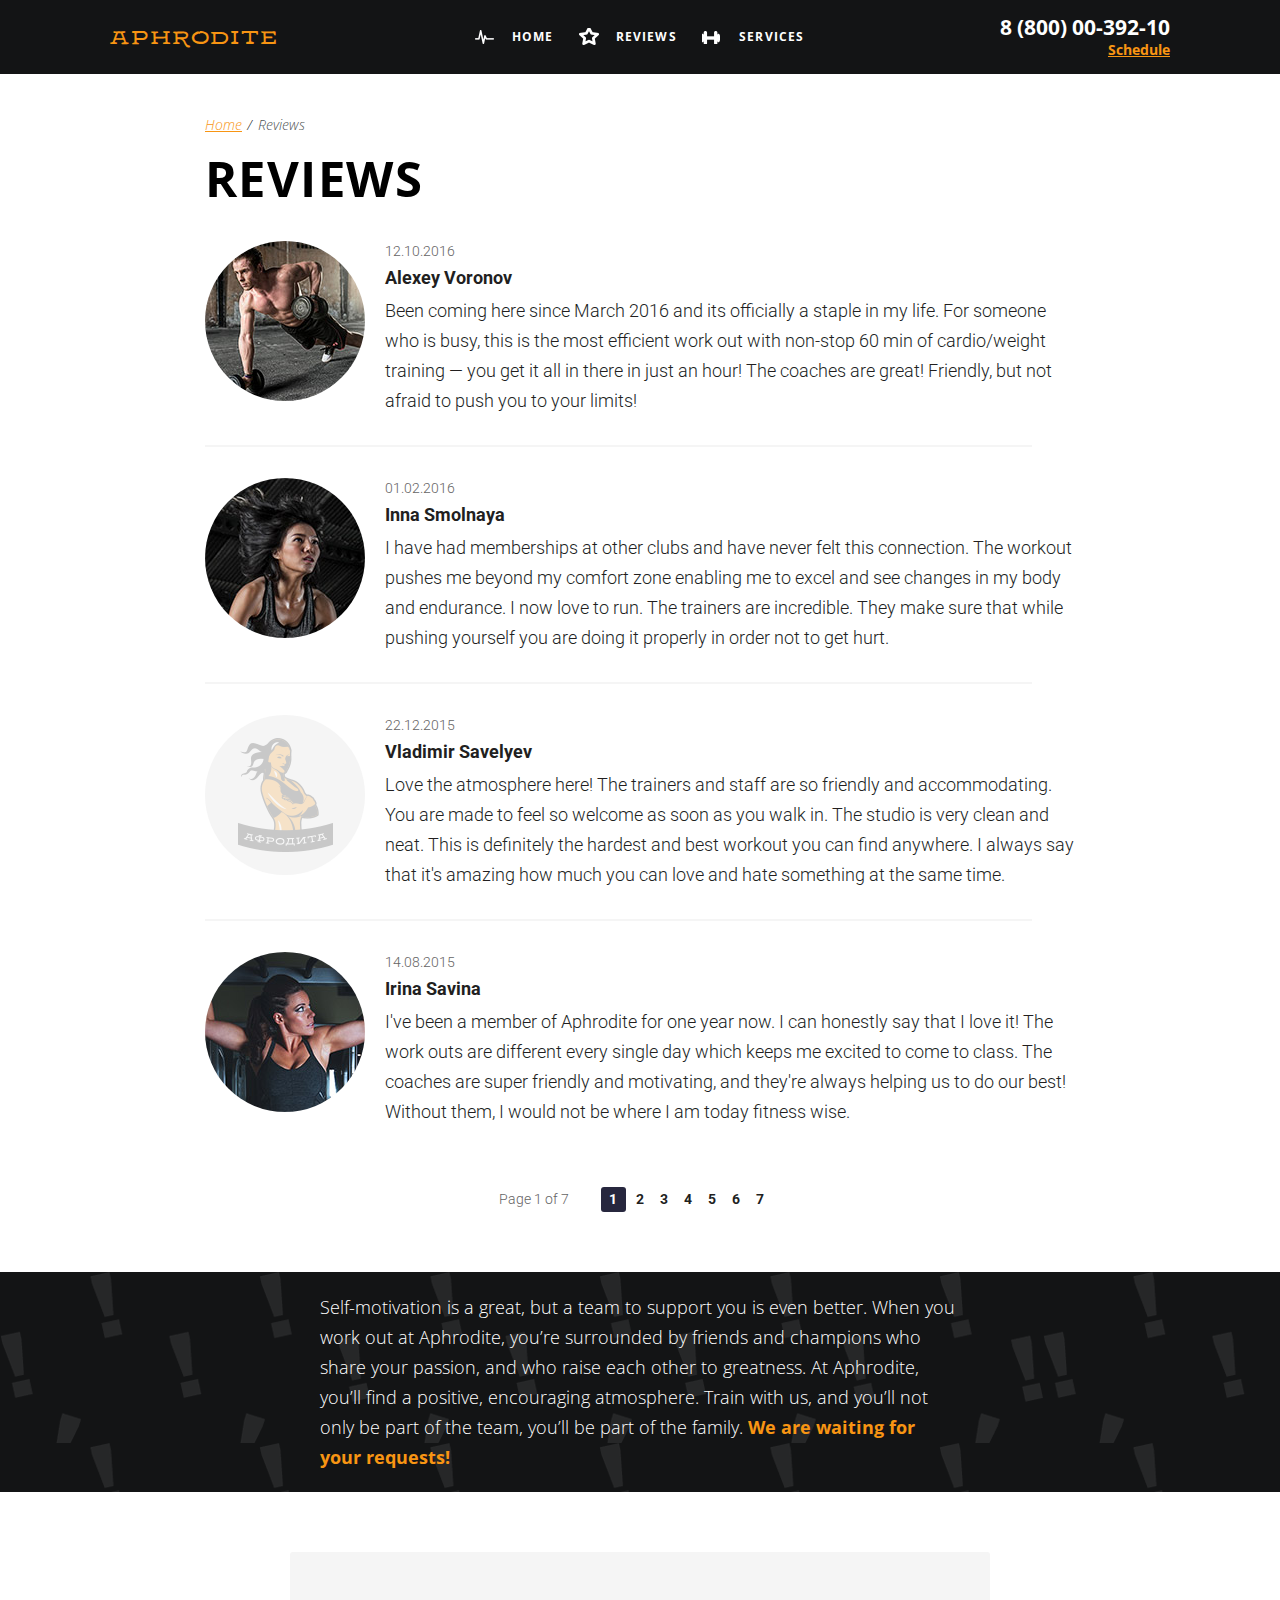
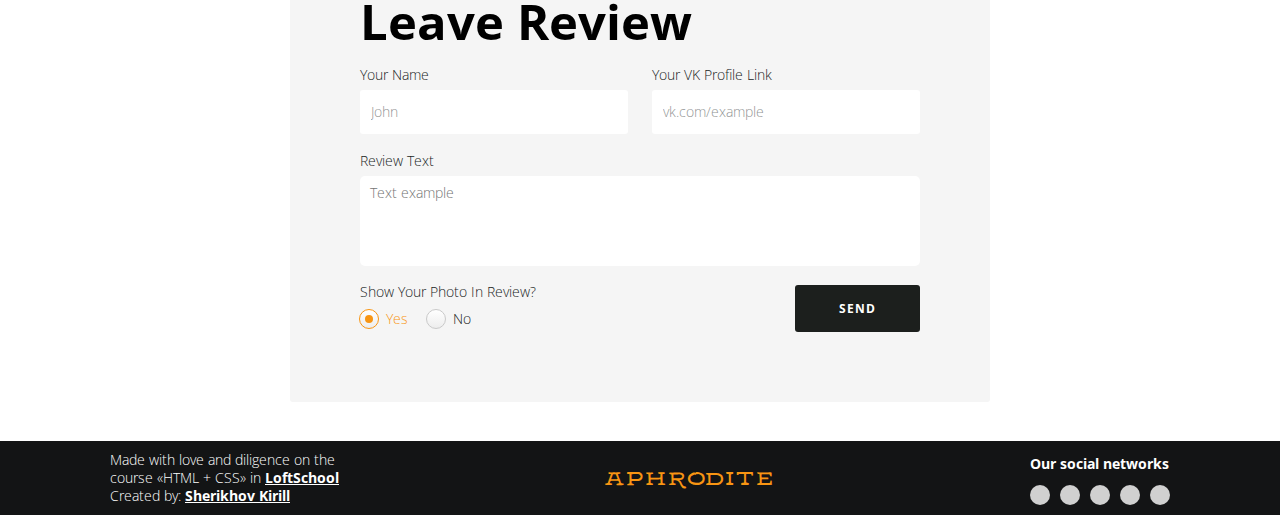
==== reviews.html @ a29b9cd5 "final build 1.0 added" ====
<!DOCTYPE html>
<html lang="en">

<head>
  <meta charset="UTF-8">
  <meta name="viewport" content="width=1100">
  <meta http-equiv="X-UA-Compatible" content="ie=edge">
  <title>Aphrodite | Reviews</title>

  <link rel="apple-touch-icon" sizes="180x180" href="assets/img/favicon/apple-touch-icon.png">
  <link rel="icon" type="image/png" sizes="32x32" href="assets/img/favicon/favicon-32x32.png">
  <link rel="icon" type="image/png" sizes="16x16" href="assets/img/favicon/favicon-16x16.png">
  <link rel="manifest" href="assets/img/favicon/site.webmanifest">
  <link rel="mask-icon" href="assets/img/favicon/safari-pinned-tab.svg" color="#5bbad5">
  <meta name="msapplication-TileColor" content="#da532c">
  <meta name="theme-color" content="#ffffff">

  <link href="https://fonts.googleapis.com/css?family=Open+Sans:300,300i,400,700&amp;subset=cyrillic" rel="stylesheet">
  <link href="https://fonts.googleapis.com/css?family=Roboto:300,300i,400,700&amp;subset=cyrillic" rel="stylesheet">

  <link rel="stylesheet" href="https://use.fontawesome.com/releases/v5.0.13/css/all.css" integrity="sha384-DNOHZ68U8hZfKXOrtjWvjxusGo9WQnrNx2sqG0tfsghAvtVlRW3tvkXWZh58N9jp"
    crossorigin="anonymous">
  <link rel="stylesheet" href="assets/css/main.css">
</head>

<body>
  <header class="header">
    <div class="header__container container">
      <div class="header__logo logo">
        <a class="logo__link" href="home.html">Aphrodite</a>
        <h1 class="logo__name">Aphrodite</h1>
      </div>
      <nav class="navigation">
        <ul class="navigation__menu">
          <li class="navigation__item">
            <a class="navigation__link navigation__link__main" href="home.html">Home</a>
          </li>
          <li class="navigation__item">
            <a class="navigation__link navigation__link__reviews" href="reviews.html">Reviews</a>
          </li>
          <li class="navigation__item">
            <a class="navigation__link navigation__link__services" href="services.html">Services</a>
          </li>
        </ul>
      </nav>
      <address class="header__info">
        <a class="info__telephon" href="tel:+788000039210">8 (800) 00-392-10</a>
        <div class="info__schedule-wrapper">
          <span class="info__schedule">Schedule</span>
          <div class="info__hours">
            <span class="hours__working">Open: 09:00-20:00</span>
            <span class="hours__break">Break: 14:00-14:30</span>
          </div>
        </div>
      </address>
    </div>
  </header>
  <main class="main">
    <div class="breadcrumbs__container container">
      <nav class="breadcrumbs">
        <ul class="breadcrumbs__list">
          <li class="breadcrumbs__item">
            <a class="breadcrumbs__link" href="home.html">Home</a>
          </li>
          <li class="breadcrumbs__item">
            <a class="breadcrumbs__link breadcrumbs__link__disabled" href="">Reviews</a>
          </li>
        </ul>
      </nav>
    </div>
    <section class="reviews">
      <div class="reviews__container container">
        <h2 class="reviews__title">Reviews</h2>
        <div class="reviews__content">
          <div class="content-list">
            <article class="content-list__article">
              <div class="article__img" style="background-image:url(assets/img/reviews/voronov.jpg);">
                <img class="article__img-pic" src="assets/img/reviews/voronov.jpg" alt="Alexey Voronov">
              </div>
              <div class="article__description">
                <span class="article__date">12.10.2016</span>
                <h4 class="article__title">Alexey Voronov</h4>
                <p class="article__text">Been coming here since March 2016 and its officially a staple in my life. For someone who is busy, this is the most efficient work out with non-stop 60 min of cardio/weight training — you get it all in there in just an hour! The coaches are great! Friendly, but not afraid to push you to your limits!</p>
              </div>
            </article>
            <article class="content-list__article">
              <div class="article__img" style="background-image:url(assets/img/reviews/smolnaya.jpg);">
                <img class="article__img-pic" src="assets/img/reviews/smolnaya.jpg" alt="Inna Smolnaya">
              </div>
              <div class="article__description">
                <span class="article__date">01.02.2016</span>
                <h4 class="article__title">Inna Smolnaya</h4>
                <p class="article__text">I have had memberships at other clubs and have never felt this connection. The workout pushes me beyond my comfort zone enabling me to excel and see changes in my body and endurance. I now love to run. The trainers are incredible. They make sure that while pushing yourself you are doing it properly in order not to get hurt.</p>
              </div>
            </article>
            <article class="content-list__article">
              <div class="article__img article__img--standart" style="background-image:url(assets/img/reviews/standart.png);">
                <img class="article__img-pic" src="assets/img/reviews/standart.png" alt="Vladimir Savelyev">
              </div>
              <div class="article__description">
                <span class="article__date">22.12.2015</span>
                <h4 class="article__title">Vladimir Savelyev</h4>
                <p class="article__text">Love the atmosphere here! The trainers and staff are so friendly and accommodating. You are made to feel so welcome as soon as you walk in. The studio is very clean and neat. This is definitely the hardest and best workout you can find anywhere. I always say that it's amazing how much you can love and hate something at the same time.</p>
              </div>
            </article>
            <article class="content-list__article">
              <div class="article__img" style="background-image:url(assets/img/reviews/savina.jpg);">
                <img class="article__img-pic" src="assets/img/reviews/savina.jpg" alt="Irina Savina">
              </div>
              <div class="article__description">
                <span class="article__date">14.08.2015</span>
                <h4 class="article__title">Irina Savina</h4>
                <p class="article__text">I've been a member of Aphrodite for one year now. I can honestly say that I love it! The work outs are different every single day which keeps me excited to come to class. The coaches are super friendly and motivating, and they're always helping us to do our best! Without them, I would not be where I am today fitness wise.</p>
              </div>
            </article>
          </div>
        </div>
        <div class="switcher">
          <div class="switcher__display">Page 1 of 7</div>
          <div class="switcher__paginator">
            <a href="#" class="switcher__prev switcher__disabled">
              <i class="fas fa-chevron-left"></i>
            </a>
            <ul class="switcher__pages">
              <li class="switcher__page-item">
                <a href="#" class="switcher__link switcher__link__current">1</a>
              </li>
              <li class="switcher__page-item">
                <a href="#" class="switcher__link">2</a>
              </li>
              <li class="switcher__page-item">
                <a href="#" class="switcher__link">3</a>
              </li>
              <li class="switcher__page-item">
                <a href="#" class="switcher__link">4</a>
              </li>
              <li class="switcher__page-item">
                <a href="#" class="switcher__link">5</a>
              </li>
              <li class="switcher__page-item">
                <a href="#" class="switcher__link">6</a>
              </li>
              <li class="switcher__page-item">
                <a href="#" class="switcher__link">7</a>
              </li>
            </ul>
            <a href="#" class="switcher__next">
              <i class="fas fa-chevron-right"></i>
            </a>
          </div>
        </div>
      </div>
    </section>
    <section class="service">
      <div class="service__wrapper">
        <p>Self-motivation is a great, but a team to support you is even better. When you work out at Aphrodite, you’re surrounded by friends and champions who share your passion, and who raise each other to greatness. At Aphrodite, you’ll find a positive, encouraging atmosphere. Train with us, and you’ll not only be part of the team, you’ll be part of the family. <span>We are waiting for your requests!</span>
        </p>
      </div>
    </section>
    <div class="form-wrapper">
      <div class="form">
        <h2 class="form__title">Leave Review</h2>
        <form action="" class="review-form">
          <div class="review-form__wrapper">
            <div class="review-form__name">
              <label class="review-form__label" for="name">Your Name</label>
              <input class="review-form__input" type="text" id="name" placeholder="John" pattern="^[a-zA-ZА-Яа-яЁё\s]+$" required>
            </div>
            <div class="review-form__vk-link">
              <label class="review-form__label" for="vk-link">Your VK Profile Link</label>
              <input class="review-form__input" type="text" id="vk-link" placeholder="vk.com/example">
            </div>
          </div>
          <div class="review-form__text">
            <label class="review-form__label" for="review">Review Text</label>
            <textarea class="review-form__area" name="review" id="review" placeholder="Text example"></textarea>
          </div>
          <div class="review-form__wrapper">
            <div class="review-form__half-width">
              <p>Show Your Photo In Review?</p>
              <input class="review-form__radio" type="radio" id="photo-yes" name="photo" checked>
              <label class="review-form__radio-label" for="photo-yes">Yes</label>
              <input class="review-form__radio" type="radio" id="photo-no" name="photo">
              <label class="review-form__radio-label" for="photo-no">No</label>
            </div>
            <div class="review-form__half-width">
              <input class="review-form__submit" type="submit" id="submit" value="Send">
            </div>
          </div>
        </form>
      </div>
    </div>
  </main>
  <footer class="footer">
    <div class="footer__container container">
      <div class="footer__copyrights">
        <p class="footer__copyrights-text">Made with love and diligence on the course «HTML + CSS» in
          <a href="//loftschool.com" class="footer__copyrights-school">LoftSchool </a>Created by:
          <span class="footer__copyrights-autor">Sherikhov Kirill</span>
        </p>
      </div>
      <div class="footer__logo logo">
        <a class="logo__link" href="home.html">Aphrodite</a>
      </div>
      <div class="footer__socials">
        <h4 class="socials__title">Our social networks</h4>
        <ul class="socials__list">
          <li class="socials__item">
            <a href="#" class="socials__link">
              <i class="fab fa-vk"></i>
            </a>
          </li>
          <li class="socials__item">
            <a href="#" class="socials__link">
              <i class="fab fa-facebook-f"></i>
            </a>
          </li>
          <li class="socials__item">
            <a href="#" class="socials__link">
              <i class="fab fa-google-plus-g"></i>
            </a>
          </li>
          <li class="socials__item">
            <a href="#" class="socials__link">
              <i class="fab fa-twitter"></i>
            </a>
          </li>
          <li class="socials__item">
            <a href="#" class="socials__link">
              <i class="fas fa-envelope"></i>
            </a>
          </li>
        </ul>
      </div>
    </div>
  </footer>

</body>

</html>
---- assets/css/main.css ----
/* Layout Setups */

@import url("normalize.css");

/* Sections Setups */

@import url("intro.css");
@import url("content.css");
@import url("header.css");
@import url("pagination.css");
@import url("form.css");
@import url("footer.css");
@import url("services.css");
@import url("partners.css");
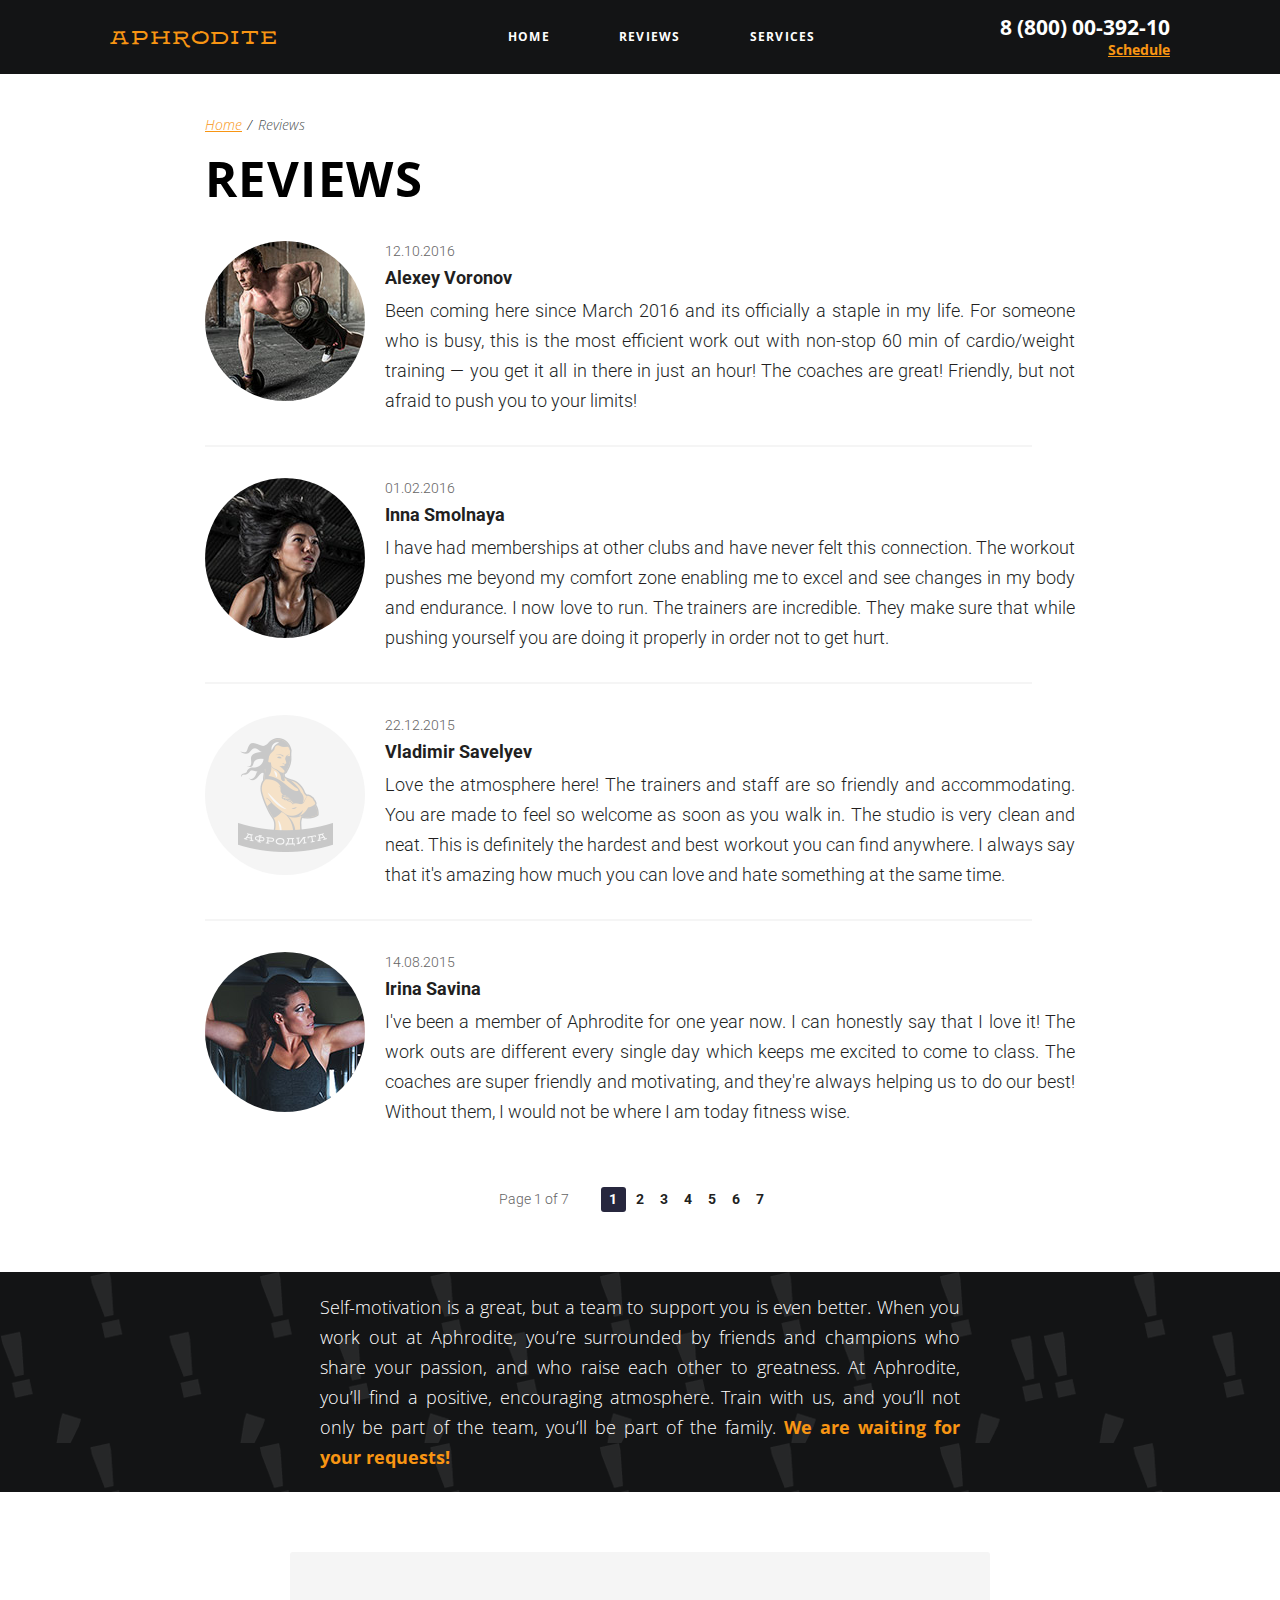
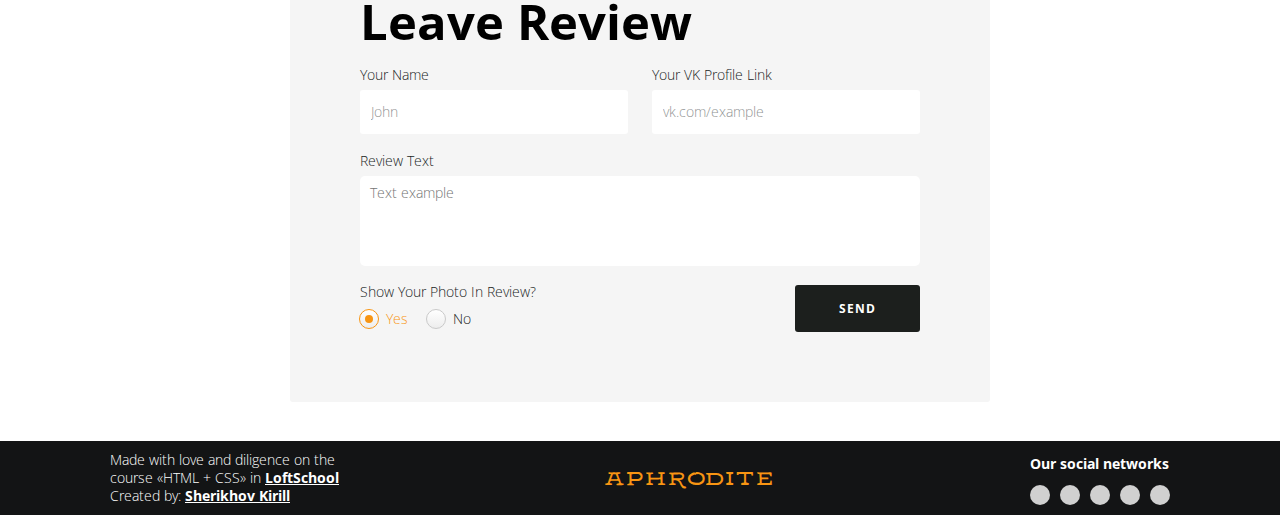
==== commit 3a02f25a: "font awesome added in header" ====
--- a/reviews.html
+++ b/reviews.html
@@ -33,13 +33,22 @@
       <nav class="navigation">
         <ul class="navigation__menu">
           <li class="navigation__item">
-            <a class="navigation__link navigation__link__main" href="home.html">Home</a>
+            <a class="navigation__link navigation__link__main" href="home.html">
+              <i class="fas fa-home"></i>
+              <span>Home</span>
+            </a>
           </li>
           <li class="navigation__item">
-            <a class="navigation__link navigation__link__reviews" href="reviews.html">Reviews</a>
+            <a class="navigation__link navigation__link__reviews" href="reviews.html">
+              <i class="fas fa-star"></i>
+              <span>Reviews</span>
+            </a>
           </li>
           <li class="navigation__item">
-            <a class="navigation__link navigation__link__services" href="services.html">Services</a>
+            <a class="navigation__link navigation__link__services" href="services.html">
+              <i class="fas fa-dumbbell"></i>
+              <span>Services</span>
+            </a>
           </li>
         </ul>
       </nav>
@@ -80,7 +89,10 @@
               <div class="article__description">
                 <span class="article__date">12.10.2016</span>
                 <h4 class="article__title">Alexey Voronov</h4>
-                <p class="article__text">Been coming here since March 2016 and its officially a staple in my life. For someone who is busy, this is the most efficient work out with non-stop 60 min of cardio/weight training — you get it all in there in just an hour! The coaches are great! Friendly, but not afraid to push you to your limits!</p>
+                <p class="article__text">Been coming here since March 2016 and its officially a staple in my life. For
+                  someone who is busy, this is the most efficient work out with non-stop 60 min of cardio/weight
+                  training — you get it all in there in just an hour! The coaches are great! Friendly, but not afraid
+                  to push you to your limits!</p>
               </div>
             </article>
             <article class="content-list__article">
@@ -90,7 +102,10 @@
               <div class="article__description">
                 <span class="article__date">01.02.2016</span>
                 <h4 class="article__title">Inna Smolnaya</h4>
-                <p class="article__text">I have had memberships at other clubs and have never felt this connection. The workout pushes me beyond my comfort zone enabling me to excel and see changes in my body and endurance. I now love to run. The trainers are incredible. They make sure that while pushing yourself you are doing it properly in order not to get hurt.</p>
+                <p class="article__text">I have had memberships at other clubs and have never felt this connection. The
+                  workout pushes me beyond my comfort zone enabling me to excel and see changes in my body and
+                  endurance. I now love to run. The trainers are incredible. They make sure that while pushing yourself
+                  you are doing it properly in order not to get hurt.</p>
               </div>
             </article>
             <article class="content-list__article">
@@ -100,7 +115,10 @@
               <div class="article__description">
                 <span class="article__date">22.12.2015</span>
                 <h4 class="article__title">Vladimir Savelyev</h4>
-                <p class="article__text">Love the atmosphere here! The trainers and staff are so friendly and accommodating. You are made to feel so welcome as soon as you walk in. The studio is very clean and neat. This is definitely the hardest and best workout you can find anywhere. I always say that it's amazing how much you can love and hate something at the same time.</p>
+                <p class="article__text">Love the atmosphere here! The trainers and staff are so friendly and
+                  accommodating. You are made to feel so welcome as soon as you walk in. The studio is very clean and
+                  neat. This is definitely the hardest and best workout you can find anywhere. I always say that it's
+                  amazing how much you can love and hate something at the same time.</p>
               </div>
             </article>
             <article class="content-list__article">
@@ -110,7 +128,10 @@
               <div class="article__description">
                 <span class="article__date">14.08.2015</span>
                 <h4 class="article__title">Irina Savina</h4>
-                <p class="article__text">I've been a member of Aphrodite for one year now. I can honestly say that I love it! The work outs are different every single day which keeps me excited to come to class. The coaches are super friendly and motivating, and they're always helping us to do our best! Without them, I would not be where I am today fitness wise.</p>
+                <p class="article__text">I've been a member of Aphrodite for one year now. I can honestly say that I
+                  love it! The work outs are different every single day which keeps me excited to come to class. The
+                  coaches are super friendly and motivating, and they're always helping us to do our best! Without
+                  them, I would not be where I am today fitness wise.</p>
               </div>
             </article>
           </div>
@@ -153,7 +174,10 @@
     </section>
     <section class="service">
       <div class="service__wrapper">
-        <p>Self-motivation is a great, but a team to support you is even better. When you work out at Aphrodite, you’re surrounded by friends and champions who share your passion, and who raise each other to greatness. At Aphrodite, you’ll find a positive, encouraging atmosphere. Train with us, and you’ll not only be part of the team, you’ll be part of the family. <span>We are waiting for your requests!</span>
+        <p>Self-motivation is a great, but a team to support you is even better. When you work out at Aphrodite, you’re
+          surrounded by friends and champions who share your passion, and who raise each other to greatness. At
+          Aphrodite, you’ll find a positive, encouraging atmosphere. Train with us, and you’ll not only be part of the
+          team, you’ll be part of the family. <span>We are waiting for your requests!</span>
         </p>
       </div>
     </section>
@@ -164,7 +188,8 @@
           <div class="review-form__wrapper">
             <div class="review-form__name">
               <label class="review-form__label" for="name">Your Name</label>
-              <input class="review-form__input" type="text" id="name" placeholder="John" pattern="^[a-zA-ZА-Яа-яЁё\s]+$" required>
+              <input class="review-form__input" type="text" id="name" placeholder="John" pattern="^[a-zA-ZА-Яа-яЁё\s]+$"
+                required>
             </div>
             <div class="review-form__vk-link">
               <label class="review-form__label" for="vk-link">Your VK Profile Link</label>
